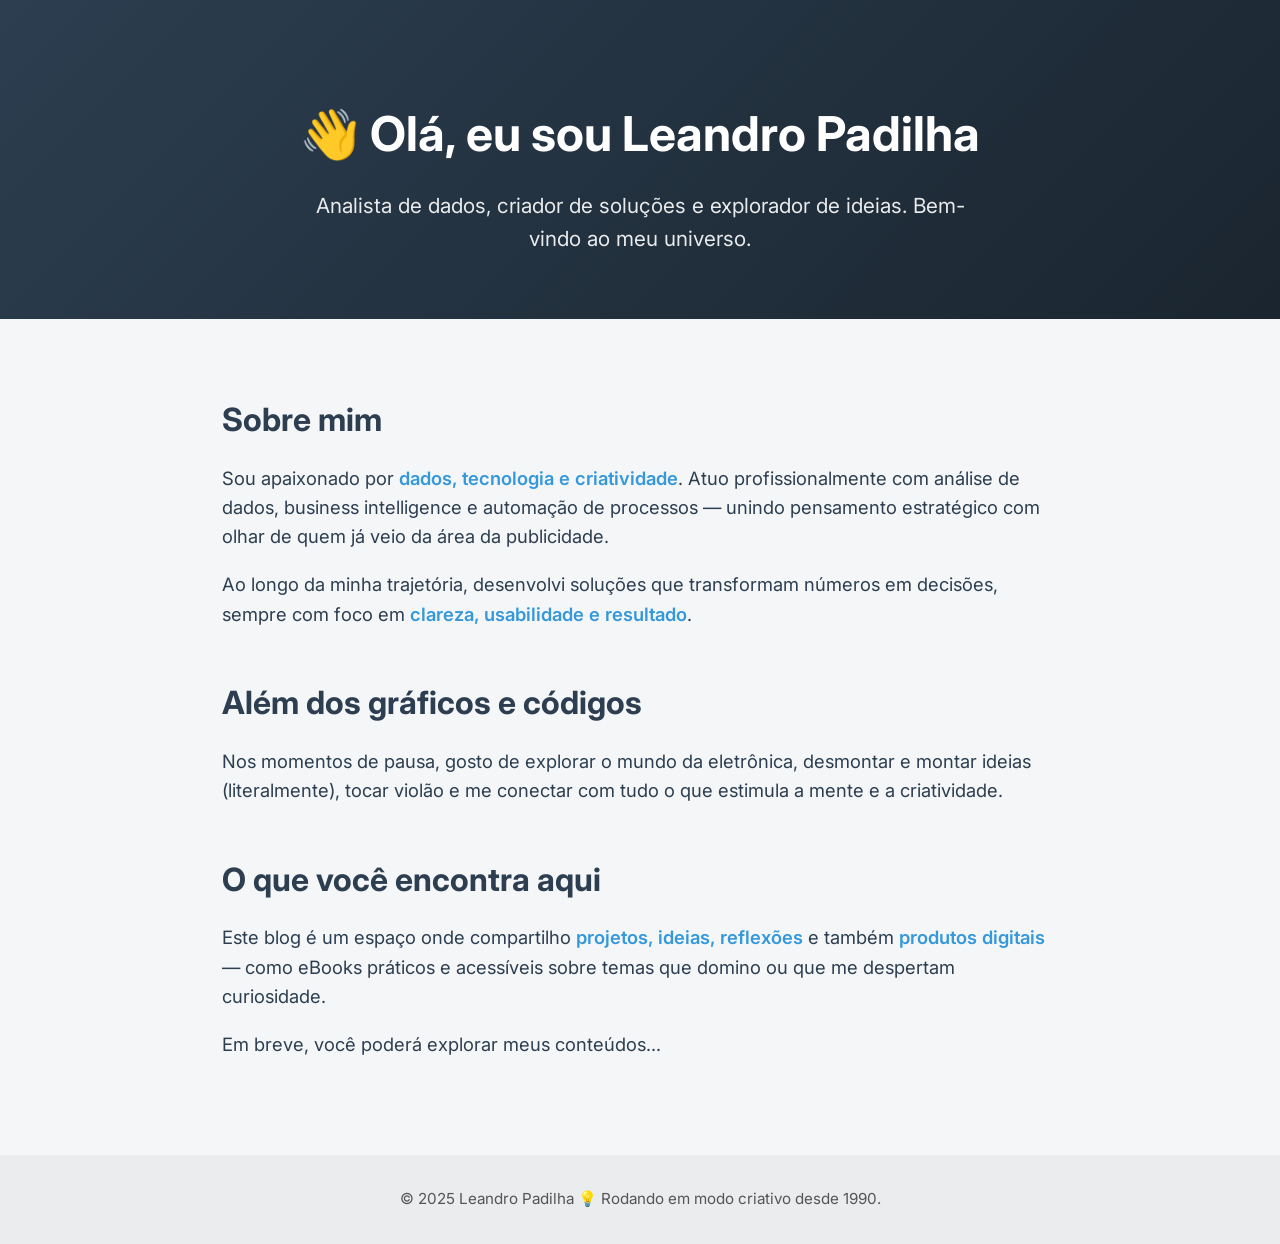
==== blog/index.html @ 9c1e59d6 "v1" ====
<!DOCTYPE html>
<html lang="pt-br">
<head>
  <meta charset="UTF-8" />
  <meta name="viewport" content="width=device-width, initial-scale=1.0" />
  <title>Leandro Padilha | Blog</title>
  <link rel="icon" type="image/png" href="src\img\icon.png">
  <link href="https://fonts.googleapis.com/css2?family=Inter:wght@400;600;800&display=swap" rel="stylesheet">
  <style>
    :root {
      --primary: #2c3e50;
      --accent: #3498db;
      --background: #f4f6f8;
      --text: #2c3e50;
      --highlight: #0077cc;
    }

    * {
      box-sizing: border-box;
    }

    body {
      margin: 0;
      font-family: 'Inter', sans-serif;
      background-color: var(--background);
      color: var(--text);
      line-height: 1.6;
    }

    header {
      background: linear-gradient(135deg, var(--primary), #1a252f);
      color: white;
      padding: 4rem 2rem;
      text-align: center;
    }

    header h1 {
      font-size: 3rem;
      margin-bottom: 1rem;
      animation: fadeInDown 1s ease-out;
    }

    header p {
      font-size: 1.3rem;
      max-width: 700px;
      margin: 0 auto;
      opacity: 0.9;
    }

    main {
      padding: 3rem 2rem;
      max-width: 900px;
      margin: auto;
    }

    section {
      margin-bottom: 3rem;
    }

    h2 {
      font-size: 2rem;
      margin-bottom: 1rem;
      color: var(--primary);
    }

    p {
      font-size: 1.15rem;
      margin-bottom: 1rem;
    }

    ul {
      padding-left: 1.2rem;
    }

    li {
      margin-bottom: 0.5rem;
    }

    .highlight {
      color: var(--accent);
      font-weight: 600;
    }

    footer {
      text-align: center;
      padding: 2rem;
      background-color: #eaecee;
      font-size: 0.95rem;
      color: #555;
    }

    @keyframes fadeInDown {
      from {
        opacity: 0;
        transform: translateY(-20px);
      }
      to {
        opacity: 1;
        transform: translateY(0);
      }
    }

    @media (max-width: 600px) {
      header h1 {
        font-size: 2.2rem;
      }
      header p {
        font-size: 1.1rem;
      }
      h2 {
        font-size: 1.6rem;
      }
      p {
        font-size: 1rem;
      }
    }
  </style>
</head>
<body>
  <header>
    <h1>👋 Olá, eu sou Leandro Padilha</h1>
    <p>Analista de dados, criador de soluções e explorador de ideias. Bem-vindo ao meu universo.</p>
  </header>

  <main>
    <section>
      <h2>Sobre mim</h2>
      <p>
        Sou apaixonado por <span class="highlight">dados, tecnologia e criatividade</span>. Atuo profissionalmente com análise de dados, business intelligence e automação de processos — unindo pensamento estratégico com olhar de quem já veio da área da publicidade.
      </p>
      <p>
        Ao longo da minha trajetória, desenvolvi soluções que transformam números em decisões, sempre com foco em <span class="highlight">clareza, usabilidade e resultado</span>.
      </p>
    </section>

    <section>
      <h2>Além dos gráficos e códigos</h2>
      <p>
        Nos momentos de pausa, gosto de explorar o mundo da eletrônica, desmontar e montar ideias (literalmente), tocar violão e me conectar com tudo o que estimula a mente e a criatividade.
      </p>
    </section>

    <section>
      <h2>O que você encontra aqui</h2>
      <p>
        Este blog é um espaço onde compartilho <span class="highlight">projetos, ideias, reflexões</span> e também <span class="highlight">produtos digitais</span> — como eBooks práticos e acessíveis sobre temas que domino ou que me despertam curiosidade.
      </p>
      <p>
        Em breve, você poderá explorar meus conteúdos...
      </p>
    </section>
  </main>

  <footer>
    © 2025 Leandro Padilha 💡 Rodando em modo criativo desde 1990. 
  </footer>
</body>
</html>
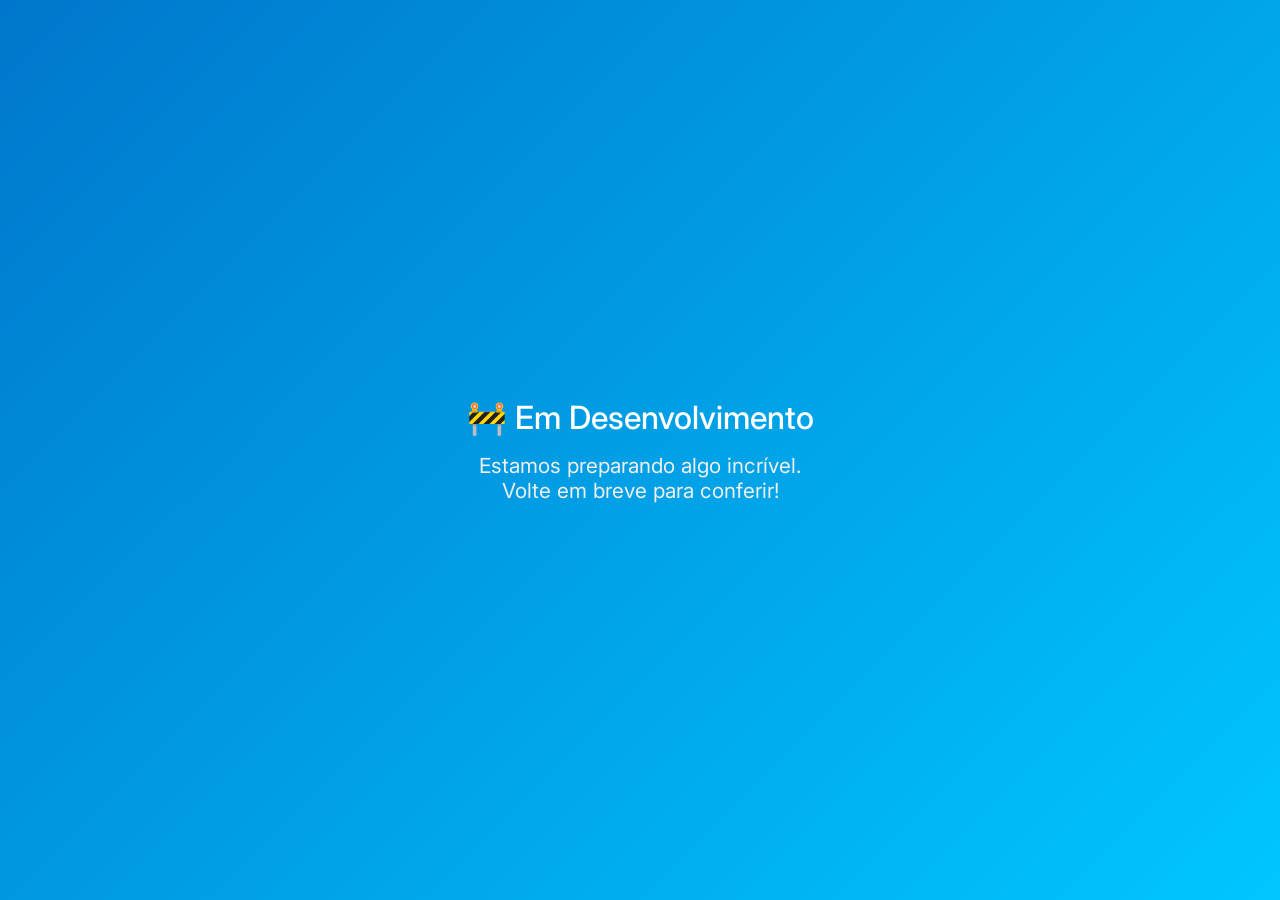
==== commit 39f169fb: "v5" ====
--- a/blog/index.html
+++ b/blog/index.html
@@ -1,158 +1,78 @@
-<!DOCTYPE html>
-<html lang="pt-br">
-<head>
-  <meta charset="UTF-8" />
-  <meta name="viewport" content="width=device-width, initial-scale=1.0" />
-  <title>Leandro Padilha | Blog</title>
-  <link rel="icon" type="image/png" href="src\img\icon.png">
-  <link href="https://fonts.googleapis.com/css2?family=Inter:wght@400;600;800&display=swap" rel="stylesheet">
-  <style>
-    :root {
-      --primary: #2c3e50;
-      --accent: #3498db;
-      --background: #f4f6f8;
-      --text: #2c3e50;
-      --highlight: #0077cc;
-    }
-
-    * {
-      box-sizing: border-box;
-    }
-
-    body {
-      margin: 0;
-      font-family: 'Inter', sans-serif;
-      background-color: var(--background);
-      color: var(--text);
-      line-height: 1.6;
-    }
-
-    header {
-      background: linear-gradient(135deg, var(--primary), #1a252f);
-      color: white;
-      padding: 4rem 2rem;
-      text-align: center;
-    }
-
-    header h1 {
-      font-size: 3rem;
-      margin-bottom: 1rem;
-      animation: fadeInDown 1s ease-out;
-    }
-
-    header p {
-      font-size: 1.3rem;
-      max-width: 700px;
-      margin: 0 auto;
-      opacity: 0.9;
-    }
-
-    main {
-      padding: 3rem 2rem;
-      max-width: 900px;
-      margin: auto;
-    }
-
-    section {
-      margin-bottom: 3rem;
-    }
-
-    h2 {
-      font-size: 2rem;
-      margin-bottom: 1rem;
-      color: var(--primary);
-    }
-
-    p {
-      font-size: 1.15rem;
-      margin-bottom: 1rem;
-    }
-
-    ul {
-      padding-left: 1.2rem;
-    }
-
-    li {
-      margin-bottom: 0.5rem;
-    }
-
-    .highlight {
-      color: var(--accent);
-      font-weight: 600;
-    }
-
-    footer {
-      text-align: center;
-      padding: 2rem;
-      background-color: #eaecee;
-      font-size: 0.95rem;
-      color: #555;
-    }
-
-    @keyframes fadeInDown {
-      from {
-        opacity: 0;
-        transform: translateY(-20px);
-      }
-      to {
-        opacity: 1;
-        transform: translateY(0);
-      }
-    }
-
-    @media (max-width: 600px) {
-      header h1 {
-        font-size: 2.2rem;
-      }
-      header p {
-        font-size: 1.1rem;
-      }
-      h2 {
-        font-size: 1.6rem;
-      }
-      p {
-        font-size: 1rem;
-      }
-    }
-  </style>
-</head>
-<body>
-  <header>
-    <h1>👋 Olá, eu sou Leandro Padilha</h1>
-    <p>Analista de dados, criador de soluções e explorador de ideias. Bem-vindo ao meu universo.</p>
-  </header>
-
-  <main>
-    <section>
-      <h2>Sobre mim</h2>
-      <p>
-        Sou apaixonado por <span class="highlight">dados, tecnologia e criatividade</span>. Atuo profissionalmente com análise de dados, business intelligence e automação de processos — unindo pensamento estratégico com olhar de quem já veio da área da publicidade.
-      </p>
-      <p>
-        Ao longo da minha trajetória, desenvolvi soluções que transformam números em decisões, sempre com foco em <span class="highlight">clareza, usabilidade e resultado</span>.
-      </p>
-    </section>
-
-    <section>
-      <h2>Além dos gráficos e códigos</h2>
-      <p>
-        Nos momentos de pausa, gosto de explorar o mundo da eletrônica, desmontar e montar ideias (literalmente), tocar violão e me conectar com tudo o que estimula a mente e a criatividade.
-      </p>
-    </section>
-
-    <section>
-      <h2>O que você encontra aqui</h2>
-      <p>
-        Este blog é um espaço onde compartilho <span class="highlight">projetos, ideias, reflexões</span> e também <span class="highlight">produtos digitais</span> — como eBooks práticos e acessíveis sobre temas que domino ou que me despertam curiosidade.
-      </p>
-      <p>
-        Em breve, você poderá explorar meus conteúdos...
-      </p>
-    </section>
-  </main>
-
-  <footer>
-    © 2025 Leandro Padilha 💡 Rodando em modo criativo desde 1990. 
-  </footer>
-</body>
-</html>
+<!DOCTYPE html>
+<html lang="pt-br">
+<head>
+  <meta charset="UTF-8" />
+  <meta name="viewport" content="width=device-width, initial-scale=1.0" />
+  <title>Em Desenvolvimento</title>
+  <link rel="icon" type="image/png" href="ebooks/src/ball.png">
+  <link href="https://fonts.googleapis.com/css2?family=Inter:wght@500&display=swap" rel="stylesheet">
+  <style>
+    * {
+      margin: 0;
+      padding: 0;
+      box-sizing: border-box;
+    }
+
+    body {
+      font-family: 'Inter', sans-serif;
+      height: 100vh;
+      background: linear-gradient(135deg, #0077cc, #00c6ff);
+      color: #fff;
+      display: flex;
+      align-items: center;
+      justify-content: center;
+      text-align: center;
+      overflow: hidden;
+    }
+
+    .container {
+      animation: fadeIn 1.2s ease-out;
+      max-width: 600px;
+      padding: 2rem;
+    }
+
+    h1 {
+      font-size: 2rem;
+      margin-bottom: 1rem;
+      font-weight: 500;
+      animation: pulse 2s infinite;
+    }
+
+    p {
+      font-size: 1.3rem;
+      color: #f0f0f0;
+      opacity: 0.9;
+    }
+
+    @keyframes fadeIn {
+      from { opacity: 0; transform: translateY(20px); }
+      to { opacity: 1; transform: translateY(0); }
+    }
+
+    @keyframes pulse {
+      0% { transform: scale(1); }
+      50% { transform: scale(1.05); }
+      100% { transform: scale(1); }
+    }
+
+    @media (max-width: 600px) {
+      h1 { font-size: 2.2rem; }
+      p { font-size: 1.1rem; }
+    }
+  </style>
+</head>
+<body>
+  <div class="container">
+    <h1 id="title">🚧 Em Desenvolvimento</h1>
+    <p id="subtitle">Estamos preparando algo incrível.<br>Volte em breve para conferir!</p>
+  </div>
+
+  <script>
+    // Animação de entrada suave
+    window.addEventListener('load', () => {
+      document.getElementById('title').style.opacity = 1;
+      document.getElementById('subtitle').style.opacity = 1;
+    });
+  </script>
+</body>
+</html>
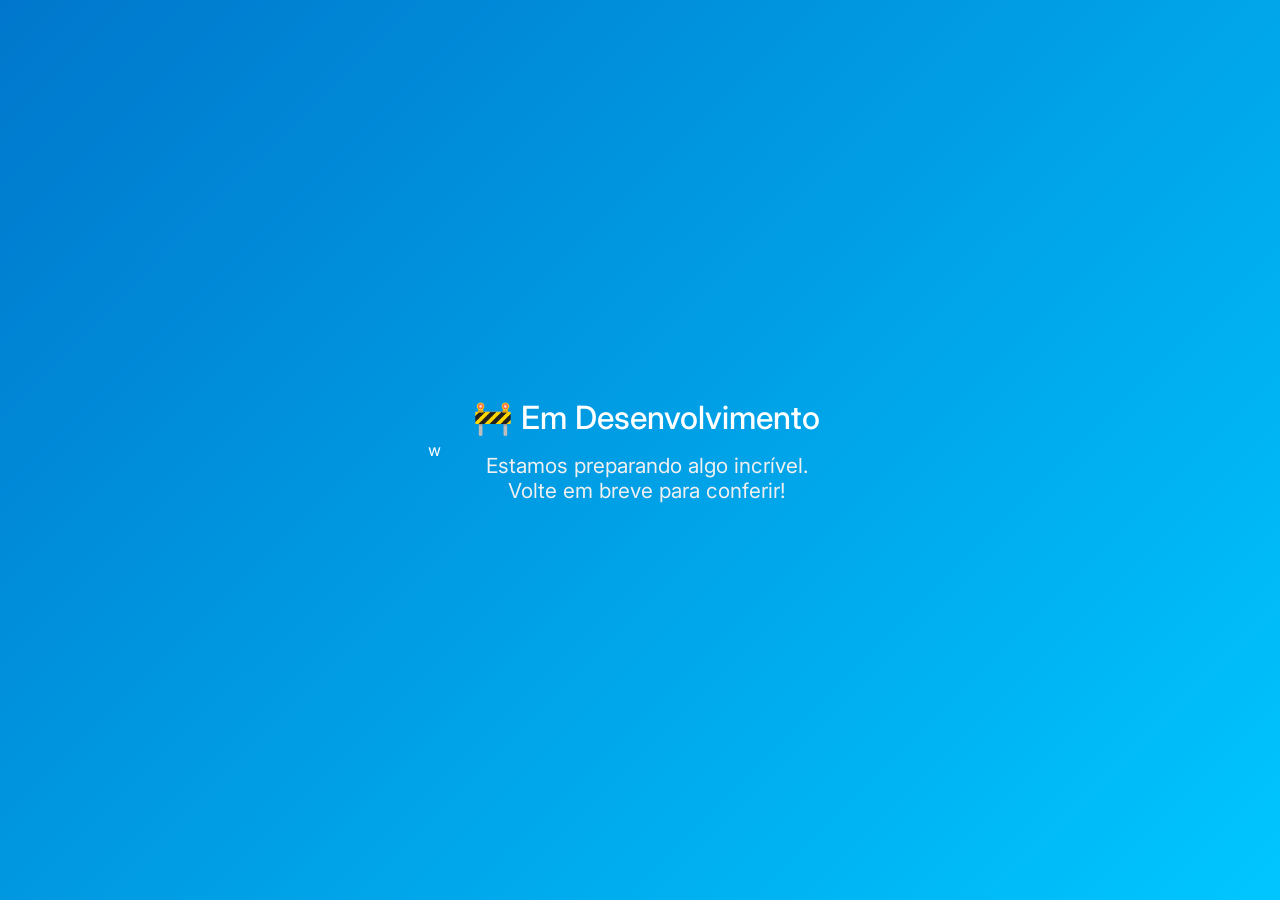
==== commit b614c9d7: "v5" ====
--- a/blog/index.html
+++ b/blog/index.html
@@ -4,8 +4,8 @@
   <meta charset="UTF-8" />
   <meta name="viewport" content="width=device-width, initial-scale=1.0" />
   <title>Em Desenvolvimento</title>
-  <link rel="icon" type="image/png" href="ebooks/src/ball.png">
-  <link href="https://fonts.googleapis.com/css2?family=Inter:wght@500&display=swap" rel="stylesheet">
+  <link rel="icon" type="image/png" href="blog/src/person.png">
+  <link href="https://fonts.googleapis.com/css2?family=Inter:wght@500&display=swap" rel="stylesheet">w
   <style>
     * {
       margin: 0;
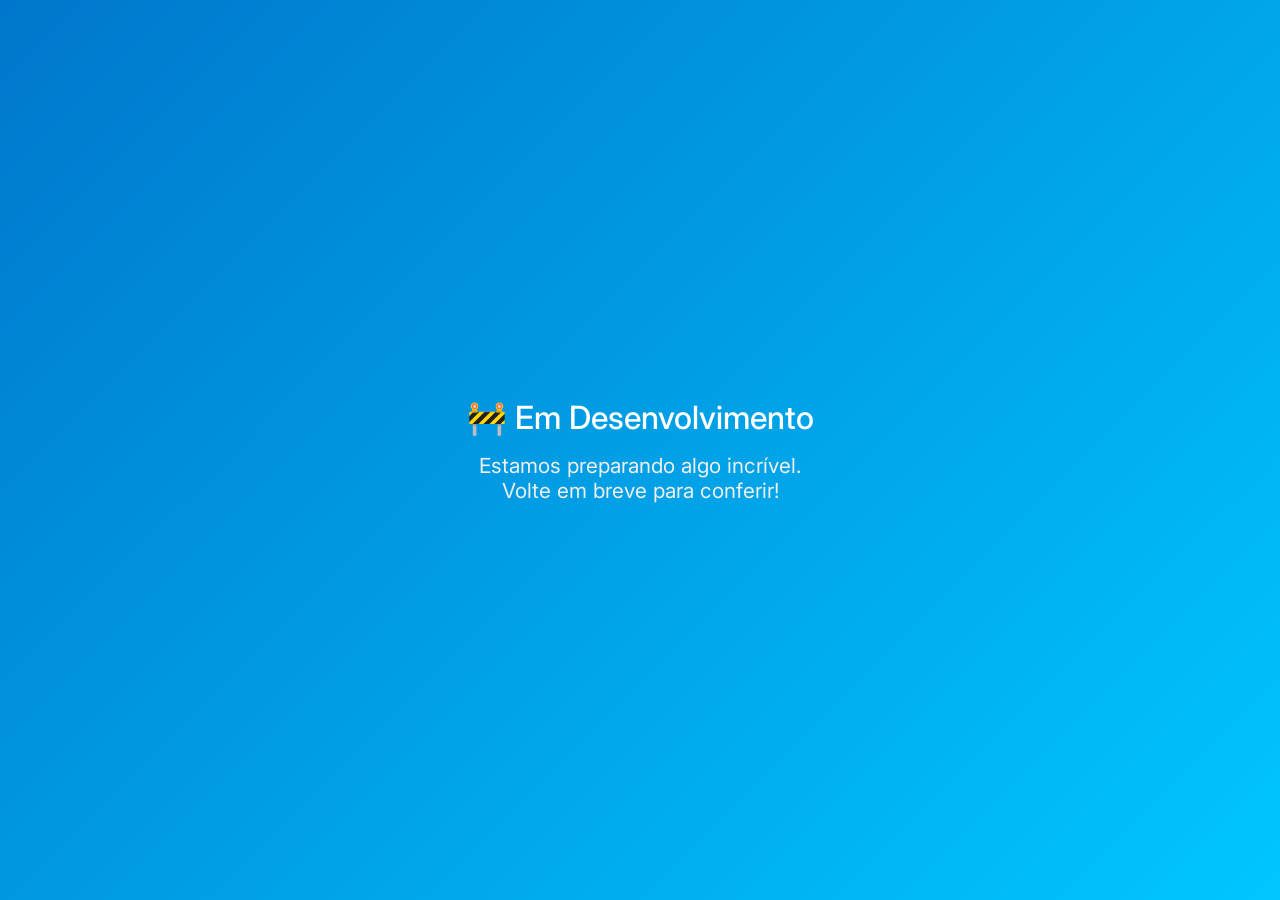
==== commit 032ac1b7: "v5" ====
--- a/blog/index.html
+++ b/blog/index.html
@@ -4,8 +4,8 @@
   <meta charset="UTF-8" />
   <meta name="viewport" content="width=device-width, initial-scale=1.0" />
   <title>Em Desenvolvimento</title>
-  <link rel="icon" type="image/png" href="blog/src/person.png">
-  <link href="https://fonts.googleapis.com/css2?family=Inter:wght@500&display=swap" rel="stylesheet">w
+  <link rel="icon" type="image/png" href="ebooks/src/person.png">
+  <link href="https://fonts.googleapis.com/css2?family=Inter:wght@500&display=swap" rel="stylesheet">
   <style>
     * {
       margin: 0;
